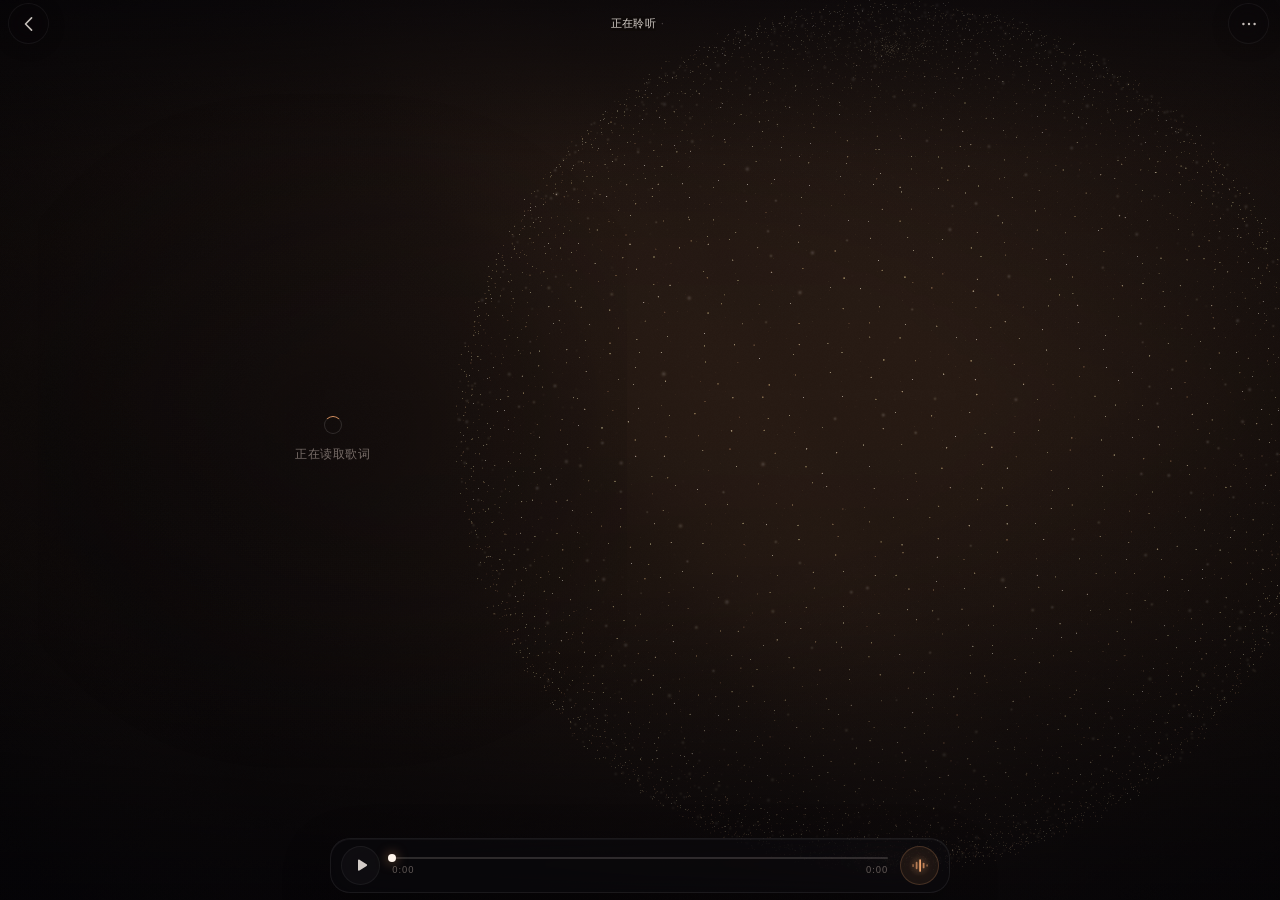
==== app/src/main/assets/soundfield/index.html @ 1b9395d3 "Replace soundwave page with original CatMusic sound field - add original HTML/CSS/WebGL Star Tide an" ====
<!doctype html>
<html lang="zh-CN">
<head>
  <meta charset="utf-8">
  <meta name="viewport" content="width=device-width, initial-scale=1, maximum-scale=1, user-scalable=no, viewport-fit=cover">
  <meta name="color-scheme" content="dark">
  <meta name="theme-color" content="#07070b">
  <title>CatMusic · 声场</title>
  <link rel="stylesheet" href="style.css">
</head>
<body>
  <div class="ambient" aria-hidden="true"></div>
  <canvas id="field" aria-hidden="true"></canvas>
  <div class="vignette" aria-hidden="true"></div>
  <div class="grain" aria-hidden="true"></div>

  <main class="shell" id="shell">
    <header class="topbar">
      <button class="icon-button" id="close-page" type="button" aria-label="返回封面">
        <svg viewBox="0 0 24 24" aria-hidden="true">
          <path d="M14.8 5.4 8.2 12l6.6 6.6" fill="none" stroke="currentColor" stroke-width="1.8" stroke-linecap="round" stroke-linejoin="round"/>
        </svg>
      </button>

      <div class="track-meta" id="track-meta">
        <span class="track-kicker">CatMusic 声场</span>
        <div class="track-line">
          <span class="track-title" id="track-title">正在聆听</span>
          <span class="track-divider" id="track-divider" aria-hidden="true">·</span>
          <span class="track-artist" id="track-artist"></span>
        </div>
      </div>

      <button class="icon-button" id="open-menu" type="button" aria-label="声场设置" aria-haspopup="dialog" aria-expanded="false">
        <svg viewBox="0 0 24 24" aria-hidden="true">
          <circle cx="5.3" cy="12" r="1.45" fill="currentColor"/>
          <circle cx="12" cy="12" r="1.45" fill="currentColor"/>
          <circle cx="18.7" cy="12" r="1.45" fill="currentColor"/>
        </svg>
      </button>
    </header>

    <section class="lyrics-stage" id="lyrics-stage" aria-live="polite">
      <div class="lyrics-plane" id="lyrics-plane" hidden>
        <div class="lyrics-track" id="lyrics-track"></div>
      </div>

      <div class="lyrics-state" id="lyrics-loading">
        <span class="spinner" aria-hidden="true"></span>
        <span>正在读取歌词</span>
      </div>

      <div class="lyrics-state empty-state" id="lyrics-empty" hidden>
        <span class="empty-mark" aria-hidden="true">♪</span>
        <strong>还没有歌词</strong>
        <p>导入 LRC 或 TXT，让文字随着声场一起呼吸。</p>
        <button class="empty-button" id="import-empty" type="button">导入歌词</button>
      </div>

      <div class="plain-lyrics" id="plain-lyrics" hidden>
        <div class="plain-inner" id="plain-inner"></div>
      </div>
    </section>

    <div class="dock" id="dock">
      <div class="calibration-panel" id="calibration" hidden>
        <div class="calibration-head">
          <div>
            <span class="calibration-title">歌词校准</span>
            <span class="calibration-note">＋ 歌词延后 · − 歌词提前</span>
          </div>
          <button class="text-button" id="calibration-done" type="button">完成</button>
        </div>
        <div class="calibration-row">
          <button class="step-button" id="offset-minus" type="button" aria-label="歌词提前 0.1 秒">−0.1</button>
          <span class="offset-value" id="offset-value">+0.0 秒</span>
          <button class="step-button" id="offset-plus" type="button" aria-label="歌词延后 0.1 秒">+0.1</button>
          <button class="text-button" id="offset-reset" type="button">归零</button>
        </div>
      </div>

      <div class="transport-bar">
        <button class="round-button play-button" id="play-button" type="button" aria-label="播放">
          <svg class="play-icon" id="play-icon" viewBox="0 0 24 24" aria-hidden="true">
            <path d="M8.4 5.5c0-.9.98-1.45 1.74-1l8.6 5.5c.74.47.74 1.53 0 2l-8.6 5.5c-.76.45-1.74-.1-1.74-1V5.5Z" fill="currentColor"/>
          </svg>
          <svg class="pause-icon" id="pause-icon" viewBox="0 0 24 24" aria-hidden="true" hidden>
            <rect x="7.3" y="5.4" width="3.2" height="13.2" rx="1.5" fill="currentColor"/>
            <rect x="13.5" y="5.4" width="3.2" height="13.2" rx="1.5" fill="currentColor"/>
          </svg>
        </button>

        <div class="progress-area" id="progress-area" aria-label="播放进度">
          <div class="progress-rail">
            <div class="progress-track"></div>
            <div class="progress-fill" id="progress-fill"></div>
            <div class="progress-thumb" id="progress-thumb"></div>
          </div>
          <div class="time-row">
            <span id="position-time">0:00</span>
            <span id="duration-time">0:00</span>
          </div>
        </div>

        <button class="round-button field-button" id="field-toggle" type="button" aria-label="关闭声场">
          <svg viewBox="0 0 24 24" aria-hidden="true">
            <rect x="3.7" y="10.2" width="2.0" height="3.6" rx="1" fill="currentColor" opacity=".45"/>
            <rect x="7.7" y="7.8" width="2.0" height="8.4" rx="1" fill="currentColor" opacity=".66"/>
            <rect x="11.7" y="4.8" width="2.0" height="14.4" rx="1" fill="currentColor"/>
            <rect x="15.7" y="8.8" width="2.0" height="6.4" rx="1" fill="currentColor" opacity=".72"/>
            <rect x="19.7" y="10.6" width="2.0" height="2.8" rx="1" fill="currentColor" opacity=".45"/>
          </svg>
        </button>
      </div>
    </div>

    <div class="menu-layer" id="menu-layer" hidden>
      <div class="menu-scrim" id="menu-scrim"></div>
      <section class="menu-panel" id="menu-panel" role="dialog" aria-modal="true" aria-labelledby="menu-title">
        <div class="menu-head">
          <div>
            <span class="menu-kicker">SOUND FIELD</span>
            <h2 id="menu-title">声场设置</h2>
          </div>
          <button class="menu-close" id="close-menu" type="button" aria-label="关闭设置">
            <svg viewBox="0 0 24 24" aria-hidden="true">
              <path d="m7 7 10 10M17 7 7 17" fill="none" stroke="currentColor" stroke-width="1.8" stroke-linecap="round"/>
            </svg>
          </button>
        </div>

        <p class="menu-intro" id="field-hint">拖动空白处旋转星潮，双指张合缩放；轻点歌词跳转。</p>

        <section class="menu-section effect-section">
          <div class="section-heading">
            <span>声场效果</span>
            <span class="section-value" id="effect-name">星潮</span>
          </div>
          <div class="effect-grid" role="group" aria-label="选择声场效果">
            <button class="effect-card" type="button" data-effect="orbit" aria-pressed="true">
              <span class="effect-glyph orbit-glyph" aria-hidden="true">
                <i></i><i></i><i></i><i></i><i></i>
              </span>
              <span class="effect-copy">
                <strong>星潮</strong>
                <small>万点封面球</small>
              </span>
              <span class="effect-check" aria-hidden="true"></span>
            </button>
            <button class="effect-card" type="button" data-effect="tide" aria-pressed="false">
              <span class="effect-glyph tide-glyph" aria-hidden="true">
                <i></i><i></i><i></i>
              </span>
              <span class="effect-copy">
                <strong>回声</strong>
                <small>声波涟漪</small>
              </span>
              <span class="effect-check" aria-hidden="true"></span>
            </button>
          </div>
          <p class="effect-description" id="effect-description">星潮把当前封面铺成约一万个光点；低频让球壳呼吸，鼓点将它炸成空心云团。</p>
        </section>

        <section class="menu-section setting-section">
          <div class="slider-row">
            <div class="slider-head">
              <span>鼓点律动</span>
              <span class="section-value" id="beat-value">65%</span>
            </div>
            <input class="range-input" id="beat-range" type="range" min="0" max="100" step="5" value="65" aria-label="鼓点律动强度">
          </div>
          <div class="slider-row">
            <div class="slider-head">
              <span>歌词行数</span>
              <span class="section-value" id="lines-value">7 行</span>
            </div>
            <input class="range-input" id="lines-range" type="range" min="3" max="10" step="1" value="7" aria-label="歌词显示行数">
          </div>
          <div class="slider-row">
            <div class="slider-head">
              <span>陀螺仪灵敏度</span>
              <span class="section-value" id="gyro-sensitivity-value">100%</span>
            </div>
            <input class="range-input" id="gyro-sensitivity-range" type="range" min="0" max="200" step="10" value="100" aria-label="陀螺仪灵敏度">
          </div>
        </section>

        <section class="menu-section action-section">
          <div class="action-grid">
            <button class="action-row" type="button" data-action="gyro">
              <span>姿态陀螺仪</span>
              <span class="action-value" id="gyro-value">关</span>
            </button>
            <button class="action-row" type="button" data-action="reset-view">重置声场视角</button>
            <button class="action-row" type="button" data-action="calibrate">
              <span>歌词校准</span>
              <span class="action-value" id="menu-offset">+0.0s</span>
            </button>
            <button class="action-row" type="button" data-action="import">导入 / 更换歌词</button>
            <button class="action-row" type="button" data-action="close-soundfield">关闭声场</button>
            <button class="action-row" type="button" data-action="back-cover">返回封面</button>
          </div>
        </section>

        <p class="menu-foot">全部画面在本机 WebGL 中生成 · 不联网 · 不使用麦克风</p>
      </section>
    </div>

    <div class="toast" id="toast" role="status" aria-live="polite"></div>
  </main>

  <div class="boot" id="boot">
    <div class="boot-inner">
      <span class="boot-eyebrow">CatMusic</span>
      <span class="boot-title">声场</span>
      <span class="boot-line"><i></i></span>
    </div>
  </div>

  <script src="field.js"></script>
  <script src="app.js"></script>
</body>
</html>
---- app/src/main/assets/soundfield/style.css ----
:root {
  --safe-top: 0px;
  --safe-bottom: 0px;
  --safe-left: 0px;
  --safe-right: 0px;
  --app-vh: 1vh;
  --accent: #ffad72;
  --accent-rgb: 255, 173, 114;
  --paper: #fff8f0;
  --paper-soft: rgba(255, 244, 235, .78);
  --muted: rgba(240, 219, 205, .46);
  --hairline: rgba(255, 255, 255, .078);
  --ease: cubic-bezier(.22, 1, .36, 1);
}

* {
  box-sizing: border-box;
  -webkit-tap-highlight-color: transparent;
}

[hidden] {
  display: none !important;
}

html,
body {
  width: 100%;
  height: 100%;
  margin: 0;
  padding: 0;
  overflow: hidden;
  background: #060609;
  -webkit-text-size-adjust: 100%;
}

body {
  font-family: "Noto Sans SC", "Source Han Sans SC", "PingFang SC",
    "HarmonyOS Sans SC", "Microsoft YaHei", system-ui, -apple-system, sans-serif;
  color: var(--paper);
  touch-action: manipulation;
  -webkit-user-select: none;
  user-select: none;
}

button,
input {
  font: inherit;
  color: inherit;
}

button {
  border: 0;
  padding: 0;
  background: transparent;
  cursor: pointer;
}

button:focus-visible,
input:focus-visible {
  outline: 1.5px solid rgba(var(--accent-rgb), .78);
  outline-offset: 3px;
}

/* ------------------------------------------------------------------ stage */

.ambient {
  position: fixed;
  inset: 0;
  z-index: 0;
  background:
    radial-gradient(ellipse 56% 50% at 72% 38%, rgba(var(--accent-rgb), .20), transparent 72%),
    radial-gradient(ellipse 64% 54% at 38% 78%, rgba(84, 54, 80, .25), transparent 74%),
    linear-gradient(156deg, #0b0a10 0%, #07070b 46%, #050508 100%);
}

#field {
  position: fixed;
  inset: 0;
  z-index: 1;
  display: block;
  width: 100%;
  height: 100%;
  pointer-events: none;
  background: #060609;
}

body.no-webgl #field {
  display: none;
}

body.no-webgl .ambient {
  background:
    radial-gradient(ellipse 58% 46% at 70% 42%, rgba(var(--accent-rgb), .38), transparent 70%),
    radial-gradient(ellipse 64% 54% at 32% 74%, rgba(76, 46, 76, .38), transparent 76%),
    linear-gradient(156deg, #0c0a11 0%, #07070b 48%, #050508 100%);
}

.vignette {
  position: fixed;
  inset: 0;
  z-index: 2;
  pointer-events: none;
  background:
    linear-gradient(to bottom,
      rgba(3, 3, 7, .52) 0%,
      rgba(3, 3, 7, .08) 18%,
      rgba(3, 3, 7, 0) 44%,
      rgba(3, 3, 7, .10) 68%,
      rgba(3, 3, 7, .58) 100%),
    radial-gradient(ellipse 68% 56% at 50% 46%,
      transparent 36%, rgba(3, 3, 7, .26) 100%);
}

.grain {
  position: fixed;
  inset: 0;
  z-index: 3;
  pointer-events: none;
  opacity: 0;
}

.shell {
  position: fixed;
  inset: 0;
  z-index: 4;
  pointer-events: none;
  opacity: 0;
  transition: opacity .62s var(--ease);
}

body.stage-ready .shell {
  opacity: 1;
}

/* ------------------------------------------------------------------ top */

.topbar {
  position: absolute;
  top: calc(var(--safe-top) + 5px);
  left: calc(var(--safe-left) + 8px);
  right: calc(var(--safe-right) + 8px);
  min-height: 48px;
  display: grid;
  grid-template-columns: 46px minmax(0, 1fr) 46px;
  align-items: center;
  gap: 10px;
  pointer-events: none;
}

.icon-button {
  width: 44px;
  height: 44px;
  display: grid;
  place-items: center;
  border-radius: 50%;
  border: 1px solid rgba(255, 255, 255, .055);
  background: rgba(11, 10, 14, .18);
  color: rgba(255, 247, 240, .76);
  pointer-events: auto;
  -webkit-backdrop-filter: blur(12px) saturate(1.1);
  backdrop-filter: blur(12px) saturate(1.1);
  filter: drop-shadow(0 2px 10px rgba(0, 0, 0, .28));
  transition: background .18s ease, color .18s ease, transform .18s ease;
}

.icon-button:active {
  transform: scale(.93);
  background: rgba(255, 255, 255, .10);
  color: var(--paper);
}

.icon-button svg {
  width: 22px;
  height: 22px;
  display: block;
}

#open-menu svg {
  width: 20px;
  height: 20px;
}

.track-meta {
  min-width: 0;
  text-align: center;
  pointer-events: none;
  text-shadow: 0 2px 16px rgba(0, 0, 0, .46);
}

.track-kicker {
  display: inline-flex;
  align-items: center;
  gap: 6px;
  font-size: 8px;
  font-weight: 600;
  line-height: 1;
  letter-spacing: .18em;
  color: rgba(255, 236, 224, .38);
  text-transform: uppercase;
}

.track-kicker::before {
  content: "";
  width: 3px;
  height: 3px;
  border-radius: 50%;
  background: var(--accent);
  box-shadow: 0 0 7px rgba(var(--accent-rgb), .6);
}

.track-line {
  min-width: 0;
  margin-top: 4px;
  display: flex;
  align-items: baseline;
  justify-content: center;
  gap: 5px;
  white-space: nowrap;
}

.track-title {
  min-width: 0;
  max-width: 52vw;
  overflow: hidden;
  text-overflow: ellipsis;
  font-size: 12px;
  font-weight: 560;
  letter-spacing: .014em;
  color: rgba(255, 248, 242, .84);
}

.track-divider {
  flex: 0 0 auto;
  font-size: 10px;
  color: rgba(255, 241, 231, .26);
}

.track-artist {
  min-width: 0;
  max-width: 32vw;
  overflow: hidden;
  text-overflow: ellipsis;
  font-size: 10px;
  font-weight: 450;
  letter-spacing: .02em;
  color: rgba(245, 222, 207, .46);
}

/* ---------------------------------------------------------------- lyrics */

.lyrics-stage {
  position: absolute;
  left: var(--safe-left);
  right: var(--safe-right);
  top: calc(var(--safe-top) + 64px);
  bottom: calc(var(--safe-bottom) + 106px);
  overflow: hidden;
  pointer-events: none;
  perspective: 1000px;
  perspective-origin: 50% 50%;
  -webkit-mask-image: linear-gradient(to bottom,
    transparent 0%, #000 13%, #000 86%, transparent 100%);
  mask-image: linear-gradient(to bottom,
    transparent 0%, #000 13%, #000 86%, transparent 100%);
  transition: bottom .36s var(--ease), top .36s var(--ease);
}

.lyrics-stage::before {
  content: "";
  position: absolute;
  inset: 8% 3% 10%;
  border-radius: 44%;
  background: radial-gradient(ellipse at center,
    rgba(4, 4, 9, .30) 0%,
    rgba(4, 4, 9, .12) 48%,
    transparent 74%);
  pointer-events: none;
}

body.mode-tide .lyrics-stage::before {
  inset: 4% -2% 5%;
  border-radius: 38%;
  background:
    radial-gradient(ellipse 66% 57% at 50% 48%,
      rgba(4, 4, 9, .60) 0%,
      rgba(4, 4, 9, .36) 48%,
      rgba(4, 4, 9, .10) 70%,
      transparent 82%),
    linear-gradient(to bottom,
      transparent 0%, rgba(4, 4, 9, .12) 30%,
      rgba(4, 4, 9, .14) 65%, transparent 100%);
}

body.calibrating .lyrics-stage {
  bottom: calc(var(--safe-bottom) + 184px);
}

.lyrics-plane {
  position: absolute;
  inset: 0;
  transform-style: preserve-3d;
  transform-origin: 50% 50%;
  will-change: transform;
  pointer-events: none;
}

.lyrics-track {
  position: absolute;
  top: 50%;
  left: 0;
  right: 0;
  transform: translate3d(0, 0, 0);
  transform-style: preserve-3d;
  transition: transform .66s var(--ease);
  pointer-events: none;
  will-change: transform;
}

.lyrics-track.no-transition {
  transition: none !important;
}

.lyric-line {
  position: relative;
  display: block;
  width: 100%;
  padding:
    var(--line-pad-y, 9px)
    clamp(18px, 7vw, 74px);
  background: transparent;
  text-align: center;
  color: rgba(239, 225, 221, .22);
  pointer-events: auto;
  cursor: pointer;
  touch-action: manipulation;
  transition:
    opacity .46s ease,
    color .40s ease,
    transform .52s var(--ease);
}

.lyric-line:active .lyric-text {
  opacity: .82;
}

.lyric-text {
  display: -webkit-box;
  overflow: hidden;
  -webkit-line-clamp: 3;
  -webkit-box-orient: vertical;
  font-size: var(--line-size, 27px);
  font-weight: 520;
  line-height: 1.28;
  letter-spacing: .012em;
  text-wrap: balance;
  white-space: pre-wrap;
  text-shadow: 0 2px 20px rgba(0, 0, 0, .35);
  transform-origin: 50% 55%;
  transition: color .36s ease, opacity .36s ease, transform .09s linear;
}

.lyric-translation {
  display: -webkit-box;
  overflow: hidden;
  -webkit-line-clamp: 2;
  -webkit-box-orient: vertical;
  margin-top: var(--translation-gap, 4px);
  font-size: var(--translation-size, 14px);
  font-weight: 470;
  line-height: 1.48;
  letter-spacing: .015em;
  color: rgba(223, 199, 198, .52);
  text-wrap: balance;
  white-space: pre-wrap;
  transition: color .36s ease, opacity .36s ease;
}

.lyric-line.near {
  color: rgba(246, 230, 223, .42);
  transform: scale(.978);
}

.lyric-line.far {
  color: rgba(238, 218, 213, .24);
  transform: scale(.958);
}

.lyric-line.faint {
  color: rgba(232, 210, 205, .11);
  transform: scale(.938);
}

.lyric-line.off {
  opacity: 0 !important;
  pointer-events: none;
}

.lyric-line.active {
  color: var(--paper);
  transform: scale(1.018);
}

.lyric-line.active .lyric-text {
  font-weight: 730;
  color: #fffcfa;
  transform: scale(calc(1 + var(--beat-pulse, 0) * .026));
  text-shadow:
    0 0 22px rgba(var(--accent-rgb), .24),
    0 0 46px rgba(var(--accent-rgb), .10),
    0 2px 22px rgba(0, 0, 0, .42);
}

.lyric-line.active .lyric-translation {
  color: rgba(255, 240, 228, .82);
  text-shadow: 0 0 20px rgba(var(--accent-rgb), .10);
}

.lyrics-state {
  position: absolute;
  inset: 0;
  display: flex;
  flex-direction: column;
  align-items: center;
  justify-content: center;
  gap: 12px;
  color: rgba(246, 229, 219, .45);
  font-size: 12px;
  letter-spacing: .05em;
  text-align: center;
}

.spinner {
  width: 18px;
  height: 18px;
  border-radius: 50%;
  border: 1.5px solid rgba(255, 255, 255, .13);
  border-top-color: rgba(var(--accent-rgb), .85);
  animation: spin 1.05s linear infinite;
}

.empty-state {
  padding: 0 34px;
}

.empty-mark {
  width: 42px;
  height: 42px;
  display: grid;
  place-items: center;
  border-radius: 50%;
  border: 1px solid rgba(var(--accent-rgb), .20);
  background: rgba(var(--accent-rgb), .055);
  color: rgba(255, 229, 210, .70);
  font-size: 18px;
  line-height: 1;
  box-shadow: 0 0 34px rgba(var(--accent-rgb), .08);
}

.empty-state strong {
  margin-top: 4px;
  font-size: 20px;
  font-weight: 650;
  letter-spacing: .035em;
  color: rgba(255, 248, 242, .92);
}

.empty-state p {
  max-width: 310px;
  margin: -3px 0 4px;
  font-size: 12px;
  line-height: 1.7;
  letter-spacing: .015em;
  color: rgba(229, 207, 198, .50);
}

.empty-button {
  min-height: 34px;
  padding: 8px 19px;
  border-radius: 999px;
  border: 1px solid rgba(var(--accent-rgb), .25);
  background: rgba(var(--accent-rgb), .07);
  color: rgba(255, 226, 204, .92);
  font-size: 12px;
  letter-spacing: .03em;
  pointer-events: auto;
  transition: background .18s ease, transform .18s ease;
}

.empty-button:active {
  transform: scale(.95);
  background: rgba(var(--accent-rgb), .14);
}

.plain-lyrics {
  position: absolute;
  inset: 0;
  overflow-y: auto;
  overscroll-behavior: contain;
  -webkit-overflow-scrolling: touch;
  scrollbar-width: none;
  touch-action: pan-y;
  pointer-events: auto;
  padding: clamp(52px, 12vh, 112px) 0;
  -webkit-mask-image: linear-gradient(to bottom,
    transparent 0%, #000 7%, #000 92%, transparent 100%);
  mask-image: linear-gradient(to bottom,
    transparent 0%, #000 7%, #000 92%, transparent 100%);
}

.plain-lyrics::-webkit-scrollbar {
  display: none;
}

.plain-inner {
  display: flex;
  flex-direction: column;
  align-items: center;
  gap: .88em;
  padding: 0 8%;
}

.plain-line {
  max-width: 760px;
  text-align: center;
  font-size: clamp(16px, 4.2vw, 22px);
  line-height: 1.66;
  letter-spacing: .015em;
  color: rgba(240, 224, 222, .68);
  text-wrap: balance;
  white-space: pre-wrap;
}

.plain-line small {
  display: block;
  margin-top: 3px;
  font-size: .62em;
  font-weight: 450;
  line-height: 1.5;
  color: rgba(229, 205, 199, .40);
}

/* ------------------------------------------------------------------ dock */

.dock {
  position: absolute;
  left: 0;
  right: 0;
  bottom: calc(var(--safe-bottom) + 7px);
  display: flex;
  flex-direction: column;
  align-items: center;
  padding-left: calc(var(--safe-left) + 18px);
  padding-right: calc(var(--safe-right) + 18px);
  pointer-events: none;
}

.transport-bar {
  width: min(585px, 100%);
  min-height: 64px;
  display: flex;
  align-items: center;
  gap: 12px;
  padding: 9px 12px;
  border-radius: 23px;
  border: 1px solid rgba(255, 255, 255, .072);
  background: rgba(12, 11, 16, .40);
  box-shadow:
    0 18px 50px rgba(0, 0, 0, .28),
    inset 0 1px 0 rgba(255, 255, 255, .045);
  -webkit-backdrop-filter: blur(22px) saturate(1.22);
  backdrop-filter: blur(22px) saturate(1.22);
  pointer-events: auto;
}

.round-button {
  flex: 0 0 44px;
  width: 44px;
  height: 44px;
  display: grid;
  place-items: center;
  border-radius: 50%;
  border: 1px solid rgba(255, 255, 255, .05);
  background: rgba(255, 255, 255, .026);
  color: rgba(255, 248, 241, .82);
  transition: background .18s ease, color .18s ease, transform .16s ease, box-shadow .24s ease;
}

.round-button:active {
  transform: scale(.91);
  background: rgba(255, 255, 255, .10);
}

.play-button svg {
  width: 22px;
  height: 22px;
  display: block;
}

.field-button {
  position: relative;
  color: rgba(var(--accent-rgb), .94);
  border-color: rgba(var(--accent-rgb), .18);
  background: rgba(var(--accent-rgb), .075);
}

.field-button::after {
  content: "";
  position: absolute;
  inset: 7px;
  border-radius: 50%;
  background: radial-gradient(circle, rgba(var(--accent-rgb), .18), transparent 68%);
  pointer-events: none;
}

.field-button svg {
  width: 23px;
  height: 23px;
  display: block;
  position: relative;
  z-index: 1;
  filter: drop-shadow(0 0 7px rgba(var(--accent-rgb), .30));
}

.progress-area {
  flex: 1 1 auto;
  min-width: 0;
  height: 46px;
  padding-top: 4px;
  pointer-events: auto;
  touch-action: none;
}

.progress-rail {
  position: relative;
  width: 100%;
  height: 26px;
  display: flex;
  align-items: center;
  cursor: pointer;
}

.progress-track,
.progress-fill {
  position: absolute;
  left: 0;
  top: 50%;
  height: 2px;
  border-radius: 2px;
  transform: translateY(-50%);
}

.progress-track {
  right: 0;
  background: rgba(255, 240, 230, .15);
}

.progress-fill {
  width: 100%;
  transform-origin: left center;
  transform: translateY(-50%) scaleX(0);
  background: linear-gradient(90deg,
    rgba(var(--accent-rgb), .72),
    rgba(255, 241, 225, .96));
  box-shadow: 0 0 11px rgba(var(--accent-rgb), .20);
}

.progress-thumb {
  position: absolute;
  top: 50%;
  left: 0;
  width: 8px;
  height: 8px;
  border-radius: 50%;
  transform: translate(-50%, -50%);
  background: #fff5ec;
  box-shadow: 0 0 12px rgba(var(--accent-rgb), .60);
  transition: width .16s ease, height .16s ease;
}

.progress-area.dragging .progress-thumb {
  width: 12px;
  height: 12px;
}

.progress-area.dragging .progress-fill {
  background: linear-gradient(90deg, rgba(var(--accent-rgb), .92), #fff8ef);
  box-shadow: 0 0 17px rgba(var(--accent-rgb), .42);
}

.time-row {
  display: flex;
  justify-content: space-between;
  margin-top: -4px;
  font-size: 9px;
  font-weight: 500;
  line-height: 1;
  letter-spacing: .06em;
  color: rgba(244, 225, 214, .36);
  font-variant-numeric: tabular-nums;
}

/* ----------------------------------------------------------- calibration */

.calibration-panel {
  width: min(585px, 100%);
  margin-bottom: 9px;
  padding: 13px 14px 13px;
  border-radius: 20px;
  border: 1px solid rgba(255, 255, 255, .08);
  background: rgba(13, 12, 18, .90);
  box-shadow: 0 16px 44px rgba(0, 0, 0, .32);
  pointer-events: auto;
  animation: panelIn .28s var(--ease);
}

.calibration-head {
  display: flex;
  align-items: flex-start;
  justify-content: space-between;
  gap: 10px;
}

.calibration-title {
  display: block;
  font-size: 12px;
  font-weight: 600;
  letter-spacing: .05em;
  color: rgba(255, 247, 240, .90);
}

.calibration-note {
  display: block;
  margin-top: 4px;
  font-size: 9.5px;
  letter-spacing: .015em;
  color: rgba(232, 210, 201, .40);
}

.text-button {
  min-height: 28px;
  padding: 3px 6px;
  color: rgba(var(--accent-rgb), .82);
  font-size: 12px;
  letter-spacing: .02em;
}

.calibration-row {
  display: flex;
  align-items: center;
  gap: 8px;
  margin-top: 10px;
}

.step-button {
  flex: 0 0 auto;
  min-width: 59px;
  height: 35px;
  border-radius: 11px;
  border: 1px solid rgba(255, 255, 255, .075);
  background: rgba(255, 255, 255, .045);
  color: rgba(255, 247, 240, .86);
  font-size: 12.5px;
  font-weight: 600;
  letter-spacing: .015em;
}

.step-button:active {
  background: rgba(255, 255, 255, .10);
  transform: scale(.96);
}

.offset-value {
  flex: 1;
  min-width: 0;
  text-align: center;
  font-size: 15px;
  font-weight: 600;
  font-variant-numeric: tabular-nums;
  letter-spacing: .02em;
  color: #fff5ea;
  text-shadow: 0 0 15px rgba(var(--accent-rgb), .16);
}

/* ------------------------------------------------------------------ menu */

.menu-layer {
  position: fixed;
  inset: 0;
  z-index: 30;
  pointer-events: none;
}

.menu-scrim {
  position: absolute;
  inset: 0;
  background: rgba(3, 3, 7, .56);
  pointer-events: auto;
  animation: fadeIn .22s ease;
}

.menu-panel {
  position: absolute;
  left: 50%;
  top: 50%;
  width: min(356px, calc(100vw - 28px));
  max-height: 640px;
  overflow-y: auto;
  overscroll-behavior: contain;
  -webkit-overflow-scrolling: touch;
  scrollbar-width: none;
  touch-action: pan-y;
  transform: translate(-50%, -50%);
  padding: 15px 13px 13px;
  border-radius: 25px;
  border: 1px solid rgba(255, 255, 255, .09);
  background: linear-gradient(180deg, #19171e 0%, #0e0d13 100%);
  box-shadow:
    0 34px 90px rgba(0, 0, 0, .62),
    inset 0 1px 0 rgba(255, 255, 255, .05);
  pointer-events: auto;
  animation: menuIn .28s var(--ease);
}

.menu-panel::-webkit-scrollbar {
  display: none;
}

.menu-head {
  display: flex;
  align-items: flex-start;
  justify-content: space-between;
  gap: 12px;
  padding: 2px 3px 0 6px;
}

.menu-kicker {
  display: block;
  font-size: 8px;
  font-weight: 650;
  letter-spacing: .20em;
  color: rgba(var(--accent-rgb), .54);
}

.menu-head h2 {
  margin: 5px 0 0;
  font-size: 20px;
  font-weight: 640;
  letter-spacing: .02em;
  color: rgba(255, 249, 244, .96);
}

.menu-close {
  width: 34px;
  height: 34px;
  display: grid;
  place-items: center;
  flex: 0 0 auto;
  border-radius: 50%;
  background: rgba(255, 255, 255, .055);
  color: rgba(255, 247, 240, .66);
  transition: background .16s ease, transform .16s ease, color .16s ease;
}

.menu-close:active {
  transform: scale(.92);
  background: rgba(255, 255, 255, .12);
  color: var(--paper);
}

.menu-close svg {
  width: 16px;
  height: 16px;
  display: block;
}

.menu-intro {
  margin: 9px 6px 4px;
  font-size: 10.5px;
  line-height: 1.6;
  letter-spacing: .012em;
  color: rgba(235, 214, 205, .43);
}

.menu-section {
  margin-top: 11px;
  padding: 11px 10px;
  border-radius: 17px;
  border: 1px solid rgba(255, 255, 255, .055);
  background: rgba(255, 255, 255, .025);
}

.section-heading,
.slider-head {
  display: flex;
  align-items: center;
  justify-content: space-between;
  gap: 12px;
  font-size: 12px;
  letter-spacing: .015em;
  color: rgba(255, 247, 240, .88);
}

.section-value {
  font-size: 10.5px;
  font-weight: 500;
  letter-spacing: .02em;
  color: rgba(var(--accent-rgb), .74);
  font-variant-numeric: tabular-nums;
}

.effect-grid {
  display: grid;
  grid-template-columns: 1fr 1fr;
  gap: 7px;
  margin-top: 9px;
}

.effect-card {
  position: relative;
  min-height: 62px;
  display: flex;
  align-items: center;
  gap: 9px;
  padding: 9px 9px 9px 8px;
  border-radius: 13px;
  border: 1px solid rgba(255, 255, 255, .075);
  background: rgba(255, 255, 255, .025);
  text-align: left;
  color: rgba(255, 244, 237, .56);
  transition: border-color .18s ease, background .18s ease, color .18s ease, transform .16s ease;
}

.effect-card:active {
  transform: scale(.975);
}

.effect-card[aria-pressed="true"] {
  border-color: rgba(var(--accent-rgb), .46);
  background:
    linear-gradient(145deg, rgba(var(--accent-rgb), .15), rgba(var(--accent-rgb), .045));
  color: rgba(255, 244, 234, .94);
  box-shadow: inset 0 1px 0 rgba(255, 255, 255, .07);
}

.effect-glyph {
  flex: 0 0 28px;
  width: 28px;
  height: 28px;
  position: relative;
  display: block;
  color: rgba(var(--accent-rgb), .72);
}

.orbit-glyph i {
  position: absolute;
  width: 3px;
  height: 3px;
  border-radius: 50%;
  background: currentColor;
  box-shadow: 0 0 7px currentColor;
}

.orbit-glyph i:nth-child(1) { left: 12px; top: 2px; }
.orbit-glyph i:nth-child(2) { left: 21px; top: 10px; width: 2px; height: 2px; }
.orbit-glyph i:nth-child(3) { left: 17px; top: 21px; width: 2px; height: 2px; }
.orbit-glyph i:nth-child(4) { left: 6px; top: 20px; }
.orbit-glyph i:nth-child(5) { left: 3px; top: 9px; width: 2px; height: 2px; }

.orbit-glyph::after {
  content: "";
  position: absolute;
  left: 6px;
  top: 6px;
  width: 17px;
  height: 17px;
  border-radius: 50%;
  border: 1px solid rgba(var(--accent-rgb), .28);
  transform: rotate(-18deg) scaleY(.76);
}

.tide-glyph i {
  position: absolute;
  left: 1px;
  width: 26px;
  height: 8px;
  border-top: 1px solid currentColor;
  border-radius: 50%;
  opacity: .66;
}

.tide-glyph i:nth-child(1) { top: 7px; transform: scaleX(.82); }
.tide-glyph i:nth-child(2) { top: 13px; opacity: .9; }
.tide-glyph i:nth-child(3) { top: 19px; transform: scaleX(.88); opacity: .45; }

.effect-copy {
  min-width: 0;
  display: flex;
  flex-direction: column;
  gap: 2px;
}

.effect-copy strong {
  font-size: 12.5px;
  font-weight: 600;
  letter-spacing: .02em;
}

.effect-copy small {
  font-size: 9px;
  letter-spacing: .01em;
  color: rgba(235, 215, 205, .38);
  white-space: nowrap;
}

.effect-check {
  position: absolute;
  right: 7px;
  top: 7px;
  width: 5px;
  height: 5px;
  border-radius: 50%;
  background: transparent;
}

.effect-card[aria-pressed="true"] .effect-check {
  background: var(--accent);
  box-shadow: 0 0 7px rgba(var(--accent-rgb), .8);
}

.effect-description {
  margin: 8px 2px 0;
  font-size: 9.5px;
  line-height: 1.55;
  letter-spacing: .01em;
  color: rgba(234, 212, 202, .40);
}

.setting-section {
  padding: 4px 10px 2px;
}

.slider-row {
  padding: 9px 0 10px;
  border-bottom: 1px solid rgba(255, 255, 255, .05);
}

.slider-row:last-child {
  border-bottom: 0;
  padding-bottom: 8px;
}

.range-input {
  display: block;
  width: 100%;
  height: 22px;
  margin: 7px 0 -1px;
  padding: 0;
  background: transparent;
  touch-action: none;
  -webkit-appearance: none;
  appearance: none;
}

.range-input::-webkit-slider-runnable-track {
  height: 2px;
  border-radius: 2px;
  background: linear-gradient(90deg,
    rgba(var(--accent-rgb), .64),
    rgba(255, 244, 235, .18));
  background-color: rgba(255, 255, 255, .08);
}

.range-input::-webkit-slider-thumb {
  width: 13px;
  height: 13px;
  margin-top: -5.5px;
  border: 0;
  border-radius: 50%;
  background: linear-gradient(145deg, #fff6e9, rgba(var(--accent-rgb), .80));
  box-shadow: 0 0 11px rgba(var(--accent-rgb), .40);
  -webkit-appearance: none;
  appearance: none;
}

.range-input::-moz-range-track {
  height: 2px;
  border-radius: 2px;
  background: rgba(255, 255, 255, .13);
}

.range-input::-moz-range-thumb {
  width: 13px;
  height: 13px;
  border: 0;
  border-radius: 50%;
  background: rgba(var(--accent-rgb), .9);
}

.action-section {
  padding: 3px 7px;
}

.action-grid {
  display: grid;
  grid-template-columns: 1fr;
}

.action-row {
  min-height: 39px;
  display: flex;
  align-items: center;
  justify-content: space-between;
  gap: 12px;
  padding: 9px 7px;
  border-bottom: 1px solid rgba(255, 255, 255, .05);
  border-radius: 9px;
  color: rgba(255, 245, 238, .82);
  font-size: 12px;
  letter-spacing: .012em;
  text-align: left;
  transition: background .15s ease;
}

.action-row:last-child {
  border-bottom: 0;
}

.action-row:active {
  background: rgba(255, 255, 255, .065);
}

.action-row.disabled {
  opacity: .3;
  pointer-events: none;
}

.action-value {
  font-size: 10.5px;
  letter-spacing: .02em;
  color: rgba(var(--accent-rgb), .64);
  font-variant-numeric: tabular-nums;
}

.menu-foot {
  margin: 10px 6px 2px;
  text-align: center;
  font-size: 8.5px;
  line-height: 1.55;
  letter-spacing: .05em;
  color: rgba(234, 213, 204, .28);
}

/* ----------------------------------------------------------------- toast */

.toast {
  position: absolute;
  left: 50%;
  bottom: calc(var(--safe-bottom) + 118px);
  z-index: 40;
  max-width: calc(100vw - 42px);
  padding: 8px 15px;
  border-radius: 999px;
  border: 1px solid rgba(255, 255, 255, .07);
  background: rgba(16, 14, 20, .92);
  box-shadow: 0 10px 30px rgba(0, 0, 0, .28);
  color: rgba(255, 242, 232, .82);
  font-size: 11px;
  line-height: 1.35;
  letter-spacing: .025em;
  text-align: center;
  white-space: nowrap;
  opacity: 0;
  transform: translate(-50%, 7px);
  pointer-events: none;
  transition: opacity .22s ease, transform .24s var(--ease);
}

.toast.visible {
  opacity: 1;
  transform: translate(-50%, 0);
}

/* ------------------------------------------------------------------ boot */

.boot {
  position: fixed;
  inset: 0;
  z-index: 60;
  display: grid;
  place-items: center;
  background:
    radial-gradient(ellipse at 50% 45%, rgba(var(--accent-rgb), .055), transparent 52%),
    #060609;
  transition: opacity .62s ease, visibility .62s ease;
}

.boot.hidden {
  opacity: 0;
  visibility: hidden;
  pointer-events: none;
}

.boot-inner {
  display: flex;
  flex-direction: column;
  align-items: center;
  transform: translateY(-3vh);
}

.boot-eyebrow {
  font-size: 14px;
  font-weight: 500;
  letter-spacing: .22em;
  color: rgba(255, 244, 236, .70);
}

.boot-title {
  margin-top: 7px;
  font-size: 10px;
  letter-spacing: .34em;
  color: rgba(var(--accent-rgb), .46);
}

.boot-line {
  width: 76px;
  height: 1px;
  margin-top: 18px;
  overflow: hidden;
  background: rgba(255, 255, 255, .07);
}

.boot-line i {
  display: block;
  width: 42%;
  height: 100%;
  background: linear-gradient(90deg, transparent, rgba(var(--accent-rgb), .86), transparent);
  animation: bootSlide 1.2s ease-in-out infinite;
}

/* ---------------------------------------------------------------- motion */

@keyframes spin {
  to { transform: rotate(360deg); }
}

@keyframes bootSlide {
  0% { transform: translateX(-110%); }
  100% { transform: translateX(360%); }
}

@keyframes fadeIn {
  from { opacity: 0; }
  to { opacity: 1; }
}

@keyframes menuIn {
  from { opacity: 0; transform: translate(-50%, calc(-50% + 12px)) scale(.985); }
  to { opacity: 1; transform: translate(-50%, -50%) scale(1); }
}

@keyframes panelIn {
  from { opacity: 0; transform: translateY(8px); }
  to { opacity: 1; transform: translateY(0); }
}

/* -------------------------------------------------------------- landscape */

.layout-landscape .topbar {
  top: calc(var(--safe-top) + 2px);
  min-height: 43px;
  grid-template-columns: 44px minmax(0, 1fr) 44px;
}

.layout-landscape .icon-button {
  width: 41px;
  height: 41px;
}

.layout-landscape .track-kicker {
  display: none;
}

.layout-landscape .track-line {
  margin-top: 0;
}

.layout-landscape .track-title {
  max-width: 32vw;
  font-size: 11px;
}

.layout-landscape .track-artist {
  max-width: 22vw;
  font-size: 9.5px;
}

.layout-landscape .lyrics-stage {
  top: calc(var(--safe-top) + 47px);
  left: calc(var(--safe-left) + 3vw);
  right: calc(50% + 1vw);
  bottom: calc(var(--safe-bottom) + 69px);
}

.layout-landscape .lyrics-stage::before {
  inset: 6% -8% 8% -10%;
}

.layout-landscape body.calibrating .lyrics-stage,
body.calibrating.layout-landscape .lyrics-stage {
  bottom: calc(var(--safe-bottom) + 151px);
}

.layout-landscape .lyric-line {
  padding-left: clamp(8px, 3.5vw, 54px);
  padding-right: clamp(8px, 3.5vw, 54px);
}

.layout-landscape .lyric-text {
  -webkit-line-clamp: 2;
}

.layout-landscape .lyric-translation {
  -webkit-line-clamp: 1;
}

.layout-landscape .transport-bar {
  width: min(620px, 100%);
  min-height: 55px;
  padding: 6px 10px;
  border-radius: 20px;
}

.layout-landscape .round-button {
  flex-basis: 39px;
  width: 39px;
  height: 39px;
}

.layout-landscape .play-button svg {
  width: 20px;
  height: 20px;
}

.layout-landscape .field-button svg {
  width: 21px;
  height: 21px;
}

.layout-landscape .progress-area {
  height: 41px;
  padding-top: 1px;
}

.layout-landscape .progress-rail {
  height: 24px;
}

.layout-landscape .calibration-panel {
  width: min(620px, 100%);
  margin-bottom: 7px;
  padding: 10px 13px 10px;
  border-radius: 17px;
}

.layout-landscape .calibration-row {
  margin-top: 8px;
}

.layout-landscape .calibration-note {
  display: none;
}

.layout-landscape .step-button {
  height: 31px;
}

.layout-landscape .toast {
  bottom: calc(var(--safe-bottom) + 68px);
}

.layout-landscape .menu-panel {
  width: min(700px, calc(100vw - 34px));
  padding: 10px 12px 9px;
  display: grid;
  grid-template-columns: minmax(0, 1.08fr) minmax(0, .92fr);
  grid-template-areas:
    "head head"
    "intro intro"
    "effect actions"
    "settings settings"
    "foot foot";
  column-gap: 10px;
  align-content: start;
}

.layout-landscape .menu-head {
  grid-area: head;
  padding: 0 4px 0 5px;
}

.layout-landscape .menu-head h2 {
  margin-top: 3px;
  font-size: 17px;
}

.layout-landscape .menu-intro {
  grid-area: intro;
  margin-top: 5px;
  margin-bottom: 1px;
}

.layout-landscape .menu-section {
  margin-top: 7px;
  padding: 8px 9px;
}

.layout-landscape .effect-section {
  grid-area: effect;
}

.layout-landscape .effect-card {
  min-height: 56px;
}

.layout-landscape .effect-description {
  margin-top: 6px;
}

.layout-landscape .setting-section {
  grid-area: settings;
  display: grid;
  grid-template-columns: repeat(3, minmax(0, 1fr));
  column-gap: 14px;
  padding: 1px 9px;
}

.layout-landscape .slider-row {
  min-width: 0;
  padding: 6px 0;
  border-bottom: 0;
}

.layout-landscape .slider-head {
  gap: 7px;
  font-size: 11px;
}

.layout-landscape .slider-row .range-input {
  margin-top: 5px;
}

.layout-landscape .action-section {
  grid-area: actions;
  padding: 1px 6px;
  align-self: start;
}

.layout-landscape .action-grid {
  grid-template-columns: 1fr 1fr;
  column-gap: 6px;
}

.layout-landscape .action-row {
  min-height: 32px;
  padding: 6px 7px;
  font-size: 11px;
}

.layout-landscape .menu-foot {
  grid-area: foot;
  margin-top: 6px;
}

.layout-landscape.layout-compact .track-artist,
.layout-landscape.layout-compact .track-divider {
  display: none;
}

.layout-landscape.layout-compact .lyric-text {
  -webkit-line-clamp: 1;
}

@media (prefers-reduced-motion: reduce) {
  .shell,
  .lyrics-track,
  .lyric-line,
  .lyric-text {
    transition-duration: .01ms !important;
  }

  .boot-line i,
  .spinner {
    animation-duration: .01ms !important;
  }
}
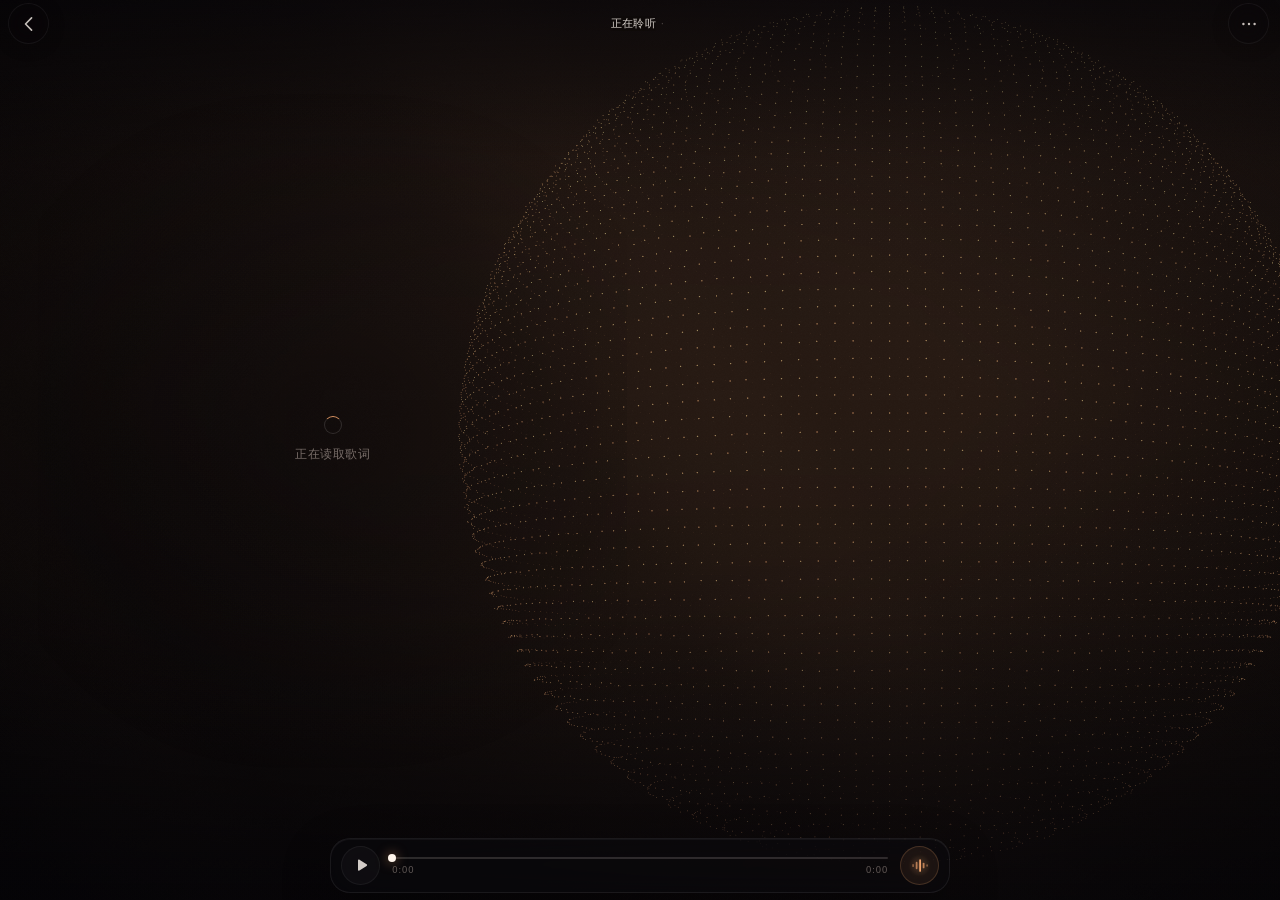
==== commit dc5311bf: "Update CatMusic source to 1.34.5 - Publish the full latest app source, resources and public document" ====
--- a/app/src/main/assets/soundfield/index.html
+++ b/app/src/main/assets/soundfield/index.html
@@ -62,6 +62,12 @@
       </div>
     </section>
 
+    <div class="lyric-seek-hud" id="lyric-seek-hud" hidden aria-live="polite">
+      <span class="lyric-seek-time" id="lyric-seek-time">0:00</span>
+      <span class="lyric-seek-hint" id="lyric-seek-hint">上滑快进 · 下滑回退</span>
+      <span class="lyric-seek-return" id="lyric-seek-return">3 秒后返回</span>
+    </div>
+
     <div class="dock" id="dock">
       <div class="calibration-panel" id="calibration" hidden>
         <div class="calibration-head">
@@ -129,7 +135,7 @@
           </button>
         </div>
 
-        <p class="menu-intro" id="field-hint">拖动空白处旋转星潮，双指张合缩放；轻点歌词跳转。</p>
+        <p class="menu-intro" id="field-hint">左右拖动可连续旋转星潮 360°，上下拖动倾斜视角，双指张合缩放；上下拖动歌词预览跳转，轻点歌词跳转。</p>
 
         <section class="menu-section effect-section">
           <div class="section-heading">
@@ -158,7 +164,7 @@
               <span class="effect-check" aria-hidden="true"></span>
             </button>
           </div>
-          <p class="effect-description" id="effect-description">星潮把当前封面铺成约一万个光点；低频让球壳呼吸，鼓点将它炸成空心云团。</p>
+          <p class="effect-description" id="effect-description">星潮把当前封面铺成约一万个规则排列的光点；低频让球壳呼吸，鼓点将它炸成空心云团，封面换色时光点同步换色。</p>
         </section>
 
         <section class="menu-section setting-section">
--- a/app/src/main/assets/soundfield/style.css
+++ b/app/src/main/assets/soundfield/style.css
@@ -332,11 +332,68 @@
   color: rgba(239, 225, 221, .22);
   pointer-events: auto;
   cursor: pointer;
-  touch-action: manipulation;
+  touch-action: none;
   transition:
     opacity .46s ease,
     color .40s ease,
     transform .52s var(--ease);
+}
+
+.lyric-seek-hud {
+  position: fixed;
+  left: 50%;
+  top: calc(var(--safe-top) + 74px);
+  z-index: 6;
+  display: flex;
+  width: max-content;
+  max-width: calc(100% - 24px);
+  align-items: baseline;
+  gap: 8px;
+  padding: 6px 12px;
+  border: 1px solid rgba(255, 255, 255, .08);
+  border-radius: 999px;
+  background: rgba(7, 7, 12, .66);
+  box-shadow: 0 8px 24px rgba(0, 0, 0, .24);
+  -webkit-backdrop-filter: blur(14px);
+  backdrop-filter: blur(14px);
+  pointer-events: none;
+  opacity: 0;
+  transform: translate(-50%, -5px);
+  transition: opacity .18s ease, transform .22s ease;
+}
+
+.layout-landscape .lyric-seek-hud {
+  left: calc(var(--safe-left) + 26vw);
+  top: calc(var(--safe-top) + 54px);
+}
+
+.lyric-seek-hud[hidden] {
+  display: none;
+}
+
+.lyric-seek-hud.visible {
+  opacity: 1;
+  transform: translate(-50%, 0);
+}
+
+.lyric-seek-time {
+  color: var(--accent);
+  font-size: 15px;
+  font-weight: 700;
+  letter-spacing: .02em;
+  font-variant-numeric: tabular-nums;
+}
+
+.lyric-seek-hint {
+  color: rgba(255, 248, 243, .58);
+  font-size: 10px;
+  white-space: nowrap;
+}
+
+.lyric-seek-return {
+  color: rgba(255, 248, 243, .30);
+  font-size: 9px;
+  white-space: nowrap;
 }
 
 .lyric-line:active .lyric-text {
@@ -413,6 +470,25 @@
 .lyric-line.active .lyric-translation {
   color: rgba(255, 240, 228, .82);
   text-shadow: 0 0 20px rgba(var(--accent-rgb), .10);
+}
+
+.lyric-line.seek-target {
+  color: var(--paper);
+  transform: scale(1.018);
+}
+
+.lyric-line.seek-target .lyric-text {
+  color: #fffcfa;
+  font-weight: 730;
+  text-shadow:
+    0 0 22px rgba(var(--accent-rgb), .34),
+    0 0 46px rgba(var(--accent-rgb), .16),
+    0 2px 22px rgba(0, 0, 0, .42);
+}
+
+.lyric-line.seek-target .lyric-translation {
+  color: rgba(255, 240, 228, .82);
+  text-shadow: 0 0 20px rgba(var(--accent-rgb), .14);
 }
 
 .lyrics-state {
